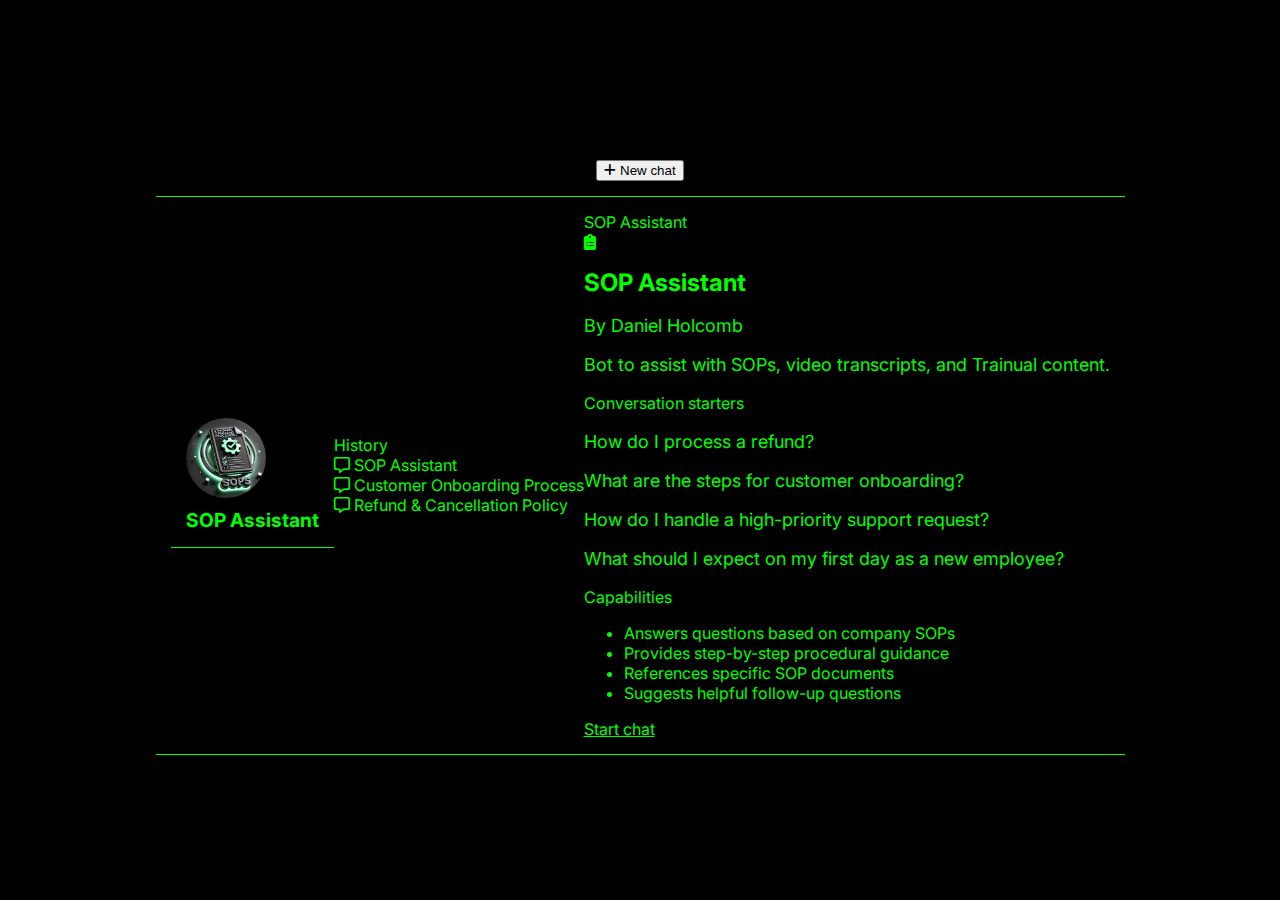
==== Public/home.html @ d59efc8d "Initial commit" ====
<!DOCTYPE html>
<html lang="en">
<head>
  <meta charset="UTF-8">
  <meta name="viewport" content="width=device-width, initial-scale=1.0, maximum-scale=1, user-scalable=no">
  <title>SOP Assistant - Home</title>
  <link rel="stylesheet" href="../styles/styles.css">
  <link rel="stylesheet" href="../styles/home-styles.css">
  <link rel="stylesheet" href="https://cdnjs.cloudflare.com/ajax/libs/font-awesome/6.4.0/css/all.min.css">
  <link rel="preconnect" href="https://fonts.googleapis.com">
  <link rel="preconnect" href="https://fonts.gstatic.com" crossorigin>
  <link href="https://fonts.googleapis.com/css2?family=Inter:wght@300;400;500;600;700&display=swap" rel="stylesheet">
</head>
<body>
  <div class="app-container">
    <!-- Sidebar -->
    <aside class="sidebar">
      <div class="sidebar-header">
        <button class="new-chat-btn">
          <span><i class="fa-solid fa-plus"></i> New chat</span>
        </button>
      </div>

      <aside class="sidebar-header">
        <!-- Move the logo here at the top -->
        <div class="sidebar-header"> 
            <div class="user-info">
              <img src="SOP Bot Logo.png" alt="SOP Assistant Logo" class="chatbot-logo">

                <span>SOP Assistant</span>
            </div>
        </div>
    

      <div class="sidebar-content">
        <div class="chat-history">
          <div class="history-heading">History</div>
          <div class="history-item active">
            <i class="fa-regular fa-message"></i>
            <span>SOP Assistant</span>
          </div>
          <div class="history-item">
            <i class="fa-regular fa-message"></i>
            <span>Customer Onboarding Process</span>
          </div>
          <div class="history-item">
            <i class="fa-regular fa-message"></i>
            <span>Refund & Cancellation Policy</span>
          </div>
        </div>
      </div>

    

    <!-- Main Content -->
    <main class="main-content">
      <div class="chat-header">
        <div class="chat-title">SOP Assistant</div>
      </div>

      <div class="welcome-container">
        <div class="welcome-content">
          <div class="assistant-logo">
            <div class="logo-circle">
              <i class="fa-solid fa-clipboard-list"></i>
            </div>
          </div>
          
          <h1 class="assistant-title">SOP Assistant</h1>
          <p class="assistant-author">By Daniel Holcomb</p>
          
          <p class="assistant-description">Bot to assist with SOPs, video transcripts, and Trainual content.</p>
          
          <div class="starters-container">
            <div class="starters-heading">Conversation starters</div>
            <div class="starters-grid">
              <div class="starter-box" onclick="window.location.href='index.html?q=How do I process a refund?'">
                <p>How do I process a refund?</p>
              </div>
              <div class="starter-box" onclick="window.location.href='index.html?q=What are the steps for customer onboarding?'">
                <p>What are the steps for customer onboarding?</p>
              </div>
              <div class="starter-box" onclick="window.location.href='index.html?q=How do I handle a high-priority support request?'">
                <p>How do I handle a high-priority support request?</p>
              </div>
              <div class="starter-box" onclick="window.location.href='index.html?q=What should I expect on my first day as a new employee?'">
                <p>What should I expect on my first day as a new employee?</p>
              </div>
            </div>
          </div>
          
          <div class="capabilities-container">
            <div class="capabilities-heading">Capabilities</div>
            <ul class="capabilities-list">
              <li>Answers questions based on company SOPs</li>
              <li>Provides step-by-step procedural guidance</li>
              <li>References specific SOP documents</li>
              <li>Suggests helpful follow-up questions</li>
            </ul>
          </div>
          
          <a href="index.html" class="start-chat-button">
            Start chat
          </a>
        </div>
      </div>
    </main>
  </div>

  <script>
    // Handle click on starter boxes
    document.querySelectorAll('.starter-box').forEach(box => {
      box.addEventListener('click', () => {
        const question = box.querySelector('p').textContent;
        window.location.href = `index.html?q=${encodeURIComponent(question)}`;
      });
    });
    
    // Handle click on new chat button
    document.querySelector('.new-chat-btn').addEventListener('click', () => {
      window.location.href = 'index.html';
    });
  </script>
</body>
</html>
---- styles/styles.css ----
body {
    font-family: 'Inter', sans-serif;
    background-color: #000 !important; /* BLACK background */
    color: #0f0 !important; /* Neon Green */
    margin: 0;
    padding: 0;
    display: flex;
    flex-direction: column;
    align-items: center;
    justify-content: center;
    min-height: 100vh;
}

/* Consistent Text Styling */
h1, h3, p, ul li, a {
    color: #0f0 !important; /* Neon Green */
}

/* Sidebar Header (Logo Placement) */
.sidebar-header {
    display: flex;
    align-items: center;
    justify-content: center;
    padding: 15px;
    background-color: #000; /* Black Background */
    border-bottom: 1px solid #0f0; /* Green separator line */
}

/* Properly Sized Logo */
.chatbot-logo {
    max-width: 100px; /* Adjust size */
    height: auto;
    margin-bottom: 10px;
    display: block;
}

/* Smaller logo for mobile screens */
@media (max-width: 768px) {
    .chatbot-logo {
        max-width: 80px;
    }
}

/* Sidebar Footer */
.sidebar-footer {
    display: flex;
    align-items: center;
    justify-content: center;
    background: #000; /* Black background for footer */
    padding: 10px;
}

/* User Profile Image */
.user-info img {
    max-width: 80px;
    height: auto;
    border-radius: 50%;
}

/* Start Chat Button */
.new-chat-button {
    background-color: #0f0;
    color: black;
    padding: 10px 15px;
    border: none;
    cursor: pointer;
    margin-bottom: 10px;
    text-align: center;
}

/* Main Content Container */
.container {
    width: 90%;
    max-width: 800px;
    text-align: center;
}

/* Mobile Responsiveness */
@media (max-width: 768px) {
    .container {
        width: 95%;
    }

    .chatbot-logo {
        max-width: 100px;
    }

    h1 {
        font-size: 20px;
    }

    p {
        font-size: 16px;
    }
}

/* Improve Text Contrast */
.user-info span {
    color: #0f0; /* Neon Green */
    font-weight: bold;
    font-size: 1.2em;
}
---- styles/home-styles.css ----
.content {
        display: flex;
        flex-direction: column;
        align-items: center;
        justify-content: center;
        text-align: center;
    }

    .sidebar-header {
        display: flex;
        align-items: center;
        justify-content: center;
        padding: 15px;
        background-color: #000; /* Black Background */
        border-bottom: 1px solid #0f0; /* Green separator line */
    }

    .chatbot-logo {
        max-width: 100px; /* Adjust size */
        height: auto;
        margin-bottom: 10px;
        display: block;
    }
    
    /* Smaller logo for mobile screens */
    @media (max-width: 768px) {
        .chatbot-logo {
            max-width: 80px;
        }
    }

    .user-info span {
        color: #0f0; /* Neon Green */
        font-weight: bold;
        font-size: 1.2em;
    }
    

    h1 {
        color: #0f0;
        font-size: 24px;
    }

    p {
        color: white;
        font-size: 18px;
    }
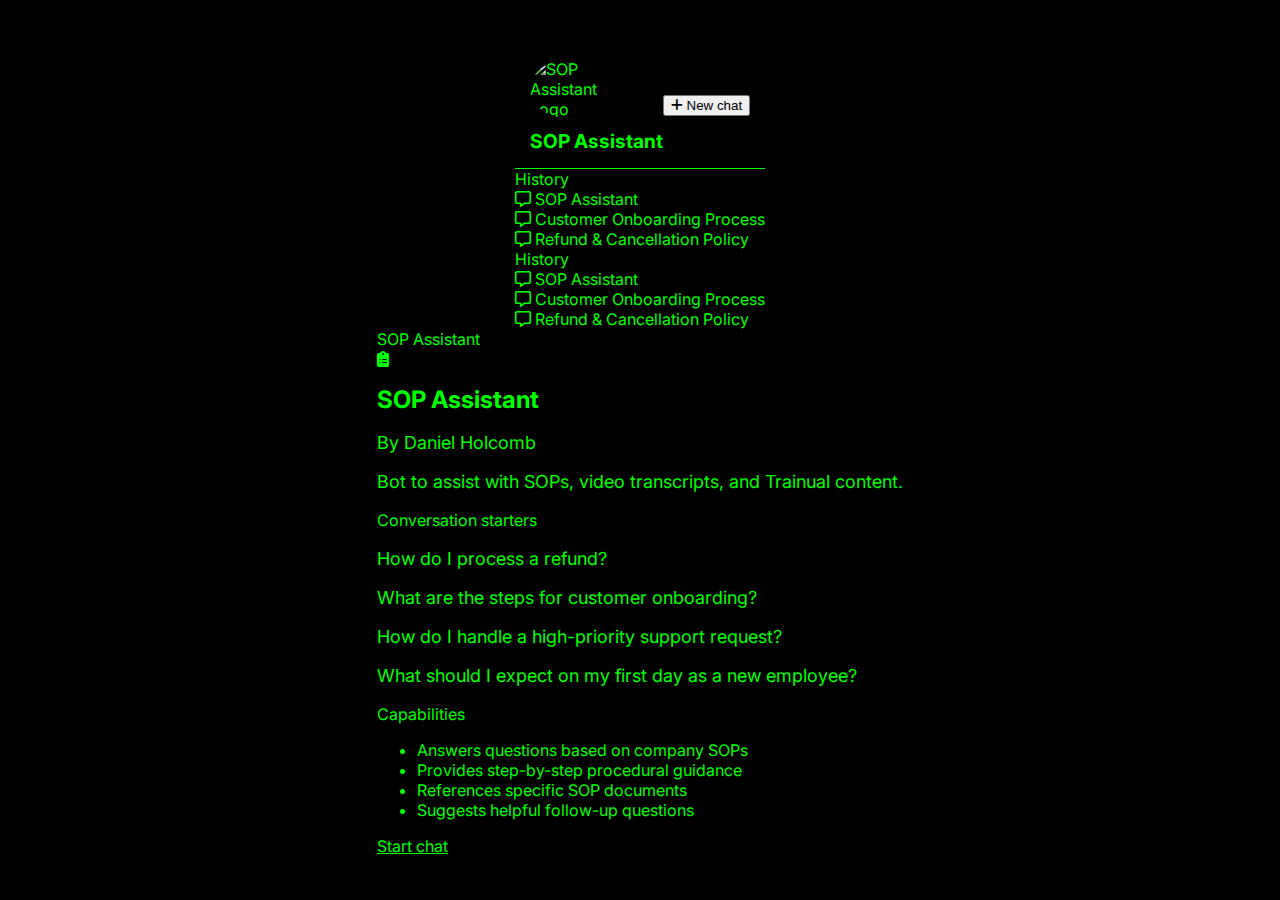
==== commit 8533f20b: "Fixed sidebar layout and logo placement" ====
--- a/Public/home.html
+++ b/Public/home.html
@@ -12,25 +12,38 @@
   <link href="https://fonts.googleapis.com/css2?family=Inter:wght@300;400;500;600;700&display=swap" rel="stylesheet">
 </head>
 <body>
-  <div class="app-container">
-    <!-- Sidebar -->
-    <aside class="sidebar">
-      <div class="sidebar-header">
+ 
+  <aside class="sidebar">
+    <div class="sidebar-header">
+        <!-- Logo should be at the top -->
+        <div class="user-info">
+            <img src="../SOP Bot Logo.png" alt="SOP Assistant Logo" class="chatbot-logo">
+            <span>SOP Assistant</span>
+        </div>
         <button class="new-chat-btn">
-          <span><i class="fa-solid fa-plus"></i> New chat</span>
+            <span><i class="fa-solid fa-plus"></i> New chat</span>
         </button>
-      </div>
+    </div>
 
-      <aside class="sidebar-header">
-        <!-- Move the logo here at the top -->
-        <div class="sidebar-header"> 
-            <div class="user-info">
-              <img src="SOP Bot Logo.png" alt="SOP Assistant Logo" class="chatbot-logo">
-
+    <div class="sidebar-content">
+        <div class="chat-history">
+            <div class="history-heading">History</div>
+            <div class="history-item active">
+                <i class="fa-regular fa-message"></i>
                 <span>SOP Assistant</span>
             </div>
+            <div class="history-item">
+                <i class="fa-regular fa-message"></i>
+                <span>Customer Onboarding Process</span>
+            </div>
+            <div class="history-item">
+                <i class="fa-regular fa-message"></i>
+                <span>Refund & Cancellation Policy</span>
+            </div>
         </div>
-    
+    </div>
+</aside>
+
 
       <div class="sidebar-content">
         <div class="chat-history">
